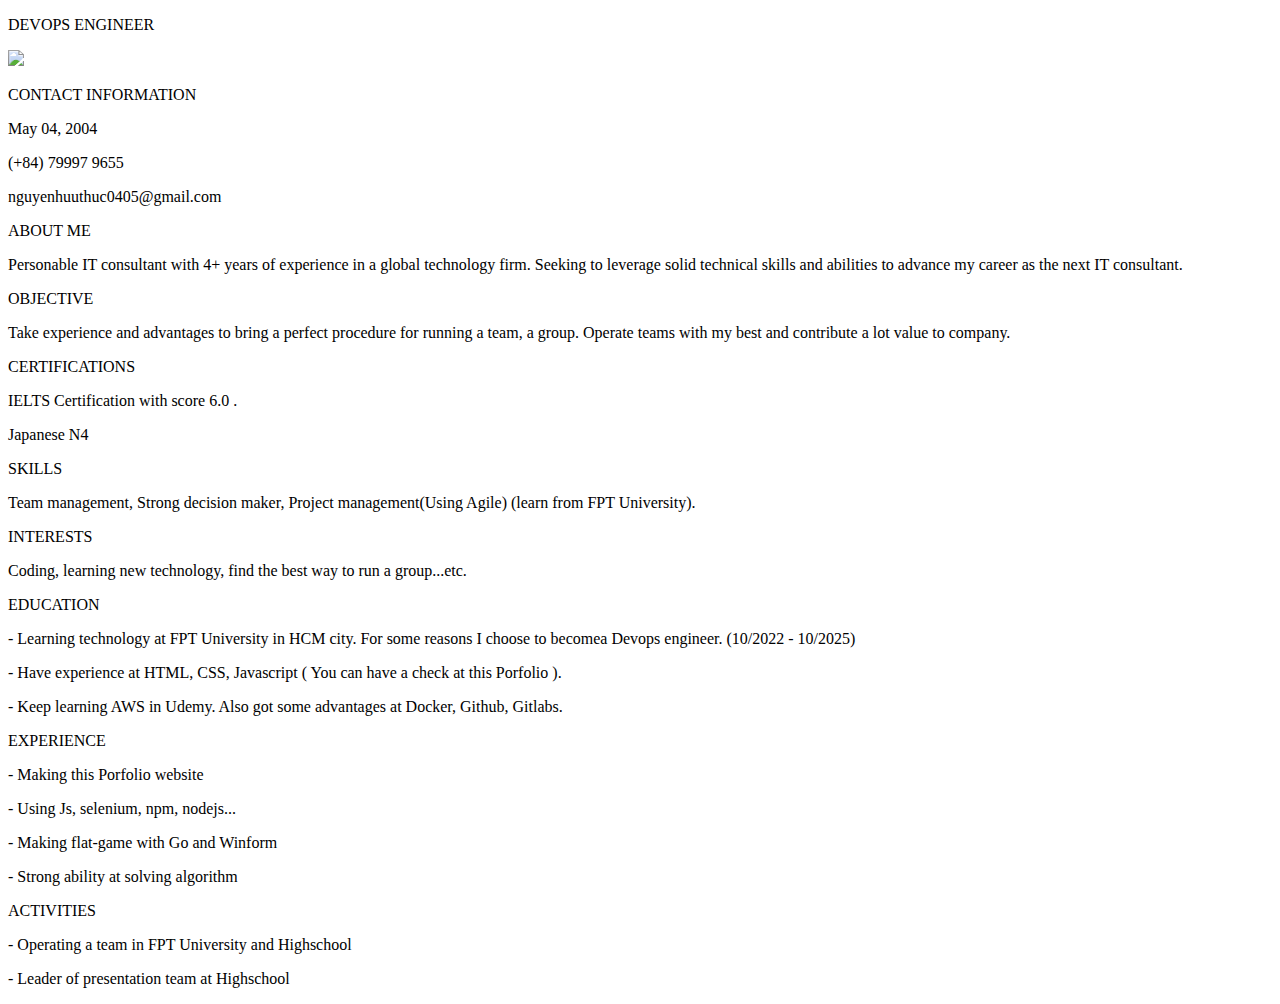
==== index2.html @ ca845ba9 "Create index2.html" ====
<!DOCTYPE html>

<html lang="eng"; lang="vi">

    <head>
        <title>PORFOLIO</title>
        <meta charset="UTF-8"/>
        <link rel="icon" type="image/x-icon" href="https://www.google.com/url?sa=i&url=https%3A%2F%2Fwww.flaticon.com%2Ffree-icon%2Fcoding_1802977&psig=AOvVaw3nJXG1uhhXhjz_kLl_zr9p&ust=1665544473146000&source=images&cd=vfe&ved=0CAwQjRxqFwoTCPCx9eaa1_oCFQAAAAAdAAAAABAS">
        <meta name="viewport" content="width=device-width, initial-scale=1">
        <link href='https://fonts.googleapis.com/css?family=Angkor' rel='stylesheet'>
        <script src="https://kit.fontawesome.com/05ec024090.js" crossorigin="anonymous"></script>
        <link rel="stylesheet" href=".style2.css">
        <script defer src="index2.js"></script>
        <script src="https://code.jquery.com/jquery-3.6.1.js"></script>
    </head>

    <body class="background2">


        <div class="left_part" id="lp"></div>
        <div class="top_right_part"></div>


        

        <div class="name">
            <p>DEVOPS ENGINEER</p>
        </div>

        <div class="nav" ><i class="fa-solid fa-caret-down" id="nav"></i></div>

        <div class="information" id="infor">
            <img class="photo" src="image2.jpg">
            <p class="tt">CONTACT INFORMATION</p>
            <p>May 04, 2004</p>
            <p>(+84) 79997 9655</p>
            <p>nguyenhuuthuc0405@gmail.com</p>
            <p class="tt">ABOUT ME</p>
            <p>Personable IT consultant with 4+ years of experience in a global technology firm. Seeking to leverage solid technical skills and abilities to advance my career as the next IT consultant.</p>
            <p class="tt">OBJECTIVE</p>
            <p> Take experience and advantages to bring a perfect procedure for running a team, a group. Operate teams with my best and contribute a lot value to company.</p>
            <p class="tt">CERTIFICATIONS</p>
            <p>IELTS Certification with score 6.0 .</p>
            <p>Japanese N4</p>
            <p class="tt">SKILLS</p>
            <p>Team management, Strong decision maker, Project management(Using Agile) (learn from FPT University).</p>
            <p class="tt">INTERESTS</p>
            <p>Coding, learning new technology, find the best way to run a group...etc.</p>
        </div>

        <!-- activity EXPERIENCE EDUCATION -->
        <div class="detail">
            <div class="container-edu">
                <p class="tt3">EDUCATION</p>
                <div class="edu-square"></div>
                <div class="e-detail">
                    <p>- Learning technology at FPT University in HCM city. For some reasons I choose to becomea Devops engineer. (10/2022 - 10/2025)</p>
                    <p>- Have experience at HTML, CSS, Javascript ( You can have a check at this Porfolio ).</p>
                    <p>- Keep learning AWS in Udemy. Also got some advantages at Docker, Github, Gitlabs.</p>
                </div>   
            </div>  
            <div class="container-exp">
                <p class="tt3">EXPERIENCE</p>
                <div class="exp-square"></div>
                <div class="e-detail">
                    <p>- Making this Porfolio website</p>
                    <p>- Using Js, selenium, npm, nodejs...</p>
                    <p>- Making flat-game with Go and Winform</p>
                    <p>- Strong ability at solving algorithm</p>
                </div>
            </div> 
            <div class="container-act">
                <p class="tt3">ACTIVITIES</p>
                <div class="act-square"></div>
                <div class="e-detail">
                    <p>- Operating a team in FPT University and Highschool</p>
                    <p>- Leader of presentation team at Highschool</p>
                </div>
            </div>          
        </div>
    </body>

</html>
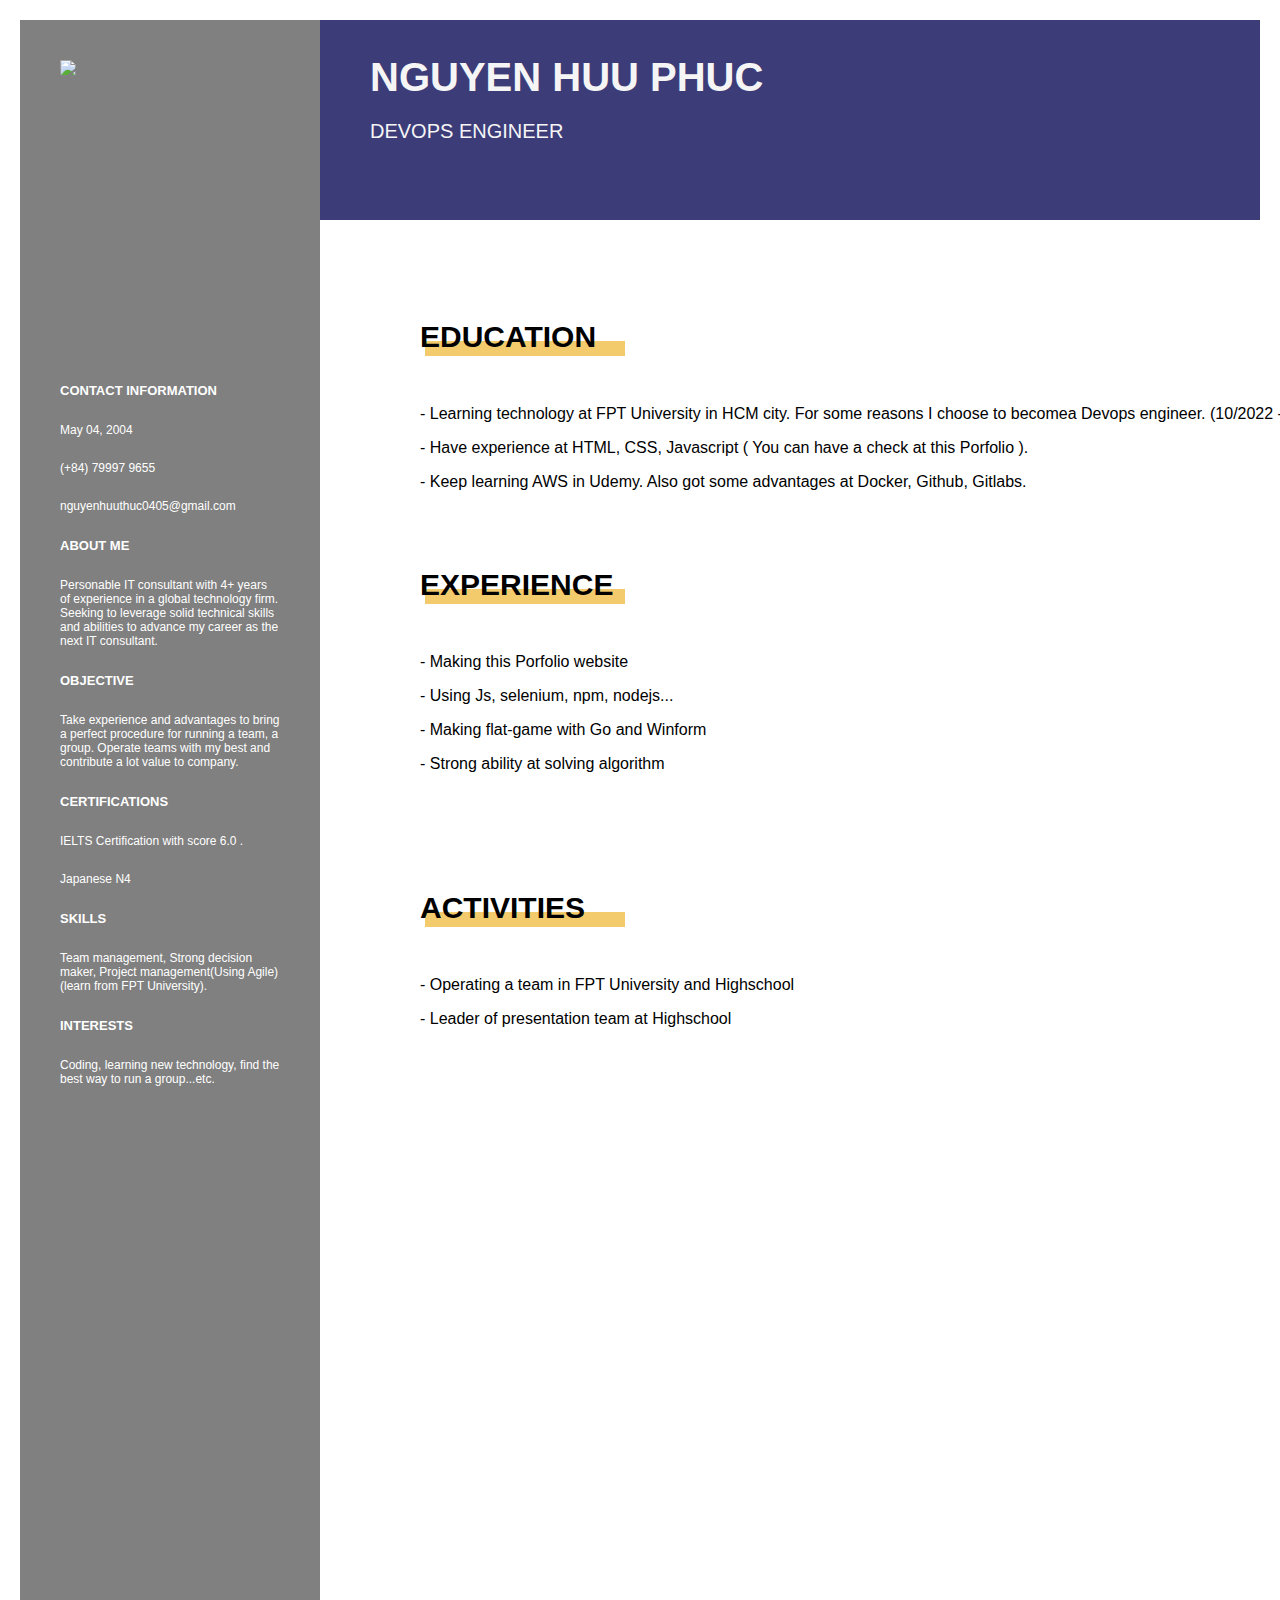
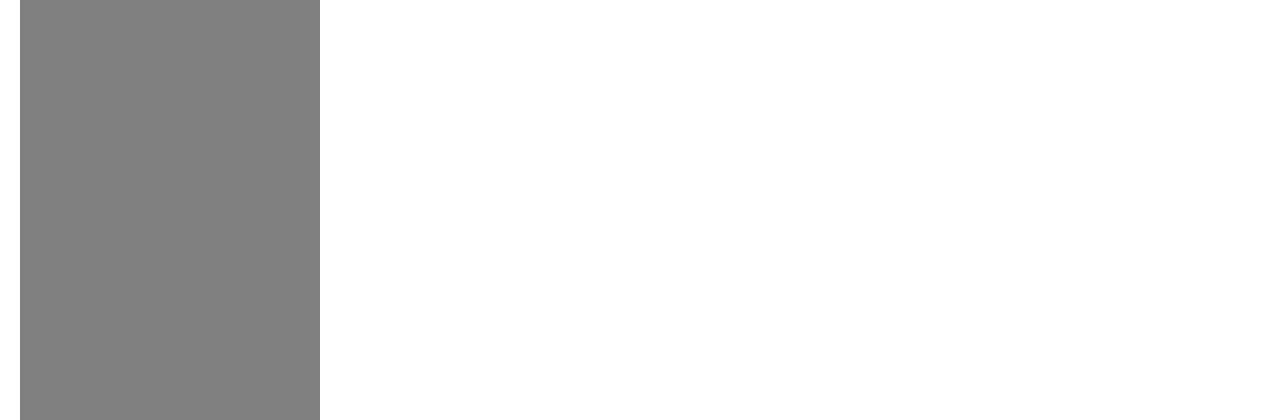
==== commit eb9b5889: "Update index2.html" ====
--- a/index2.html
+++ b/index2.html
@@ -9,7 +9,7 @@
         <meta name="viewport" content="width=device-width, initial-scale=1">
         <link href='https://fonts.googleapis.com/css?family=Angkor' rel='stylesheet'>
         <script src="https://kit.fontawesome.com/05ec024090.js" crossorigin="anonymous"></script>
-        <link rel="stylesheet" href=".style2.css">
+        <link rel="stylesheet" href="style2.css">
         <script defer src="index2.js"></script>
         <script src="https://code.jquery.com/jquery-3.6.1.js"></script>
     </head>
--- a/style2.css
+++ b/style2.css
@@ -0,0 +1,329 @@
+body,html{
+    height: 2000px;
+    margin: 10px;
+    font-family: Arial, Helvetica, sans-serif;
+}
+
+.background2{
+    position: relative;
+    background-image: white;
+    background-repeat: no-repeat;
+    background-attachment: fixed;
+    background-size: cover;
+}
+
+body::-webkit-scrollbar{
+    width: 10px;
+}
+body::-webkit-scrollbar-thumb{
+    background-image: blue;
+    border-radius: 5px;
+}
+body::-webkit-scrollbar-track{
+    background-color: rgb(212, 208, 236);
+}
+
+#lp{
+    position: absolute;
+    background-color: grey;
+    width: 300px;
+    height: 100%;
+    transition: 0.5s;
+    z-index: 3;
+}
+
+.top_right_part{
+    position: absolute;
+    background-color: rgb(60, 60, 121);
+    top: 0px;
+    left: 300px;
+    width: calc(100% - 300px);
+    height: 200px;
+    z-index: 1;
+}
+
+#nav{
+    position: relative;
+    visibility: hidden;
+    font-size: 30px;
+    margin: 1px;
+    color: white;
+    width: fit-content;
+    top: 10px;
+    left: 20px;
+    transition: 0.5s;
+    z-index: 5;
+}
+
+.photo{
+    position: absolute;
+    height: 300px;
+    width: auto;
+    top: -310px;
+    left: 0px;
+    z-index: 4;
+}
+
+.name{
+    position: absolute;
+    font-size: 20px;
+    color: whitesmoke;
+    left: 350px;
+    top: 35px;
+    z-index: 2;
+}
+
+.name::before{
+    content: "NGUYEN HUU PHUC";
+    font-size: 40px;
+    font-weight: bold;
+}
+
+#infor{
+    position: absolute;
+    top: 350px;
+    max-width: 220px;
+    margin-left: 40px;
+    font-size: 12px;
+    color: white;
+    display: flex;
+    flex-flow: column wrap;
+    transition: 0.7s;
+    z-index: 3;
+}
+
+.tt{
+    color: white;
+    border-bottom-style: solid;
+    border-color: white;
+    border: 20cm;
+    font-weight: bold;
+    font-size: 13px;
+}
+
+.detail{
+    position: absolute;
+    margin-left: 100px;
+    margin-top: 100px;
+    width: 30px;
+    height: 1650px;
+    top: 200px;
+    left: 300px;
+    /* border-color:black ;
+    border-style:solid ; */
+}
+
+.tt3{
+    position: relative;
+    margin: 0;
+    font-weight: bold;
+    font-size: 30px;
+    z-index: 2;
+}
+
+.container-edu{
+    position: absolute;
+}
+
+.edu-square{
+    position: relative;
+    background-color: rgb(243, 203, 108);
+    top: -13px;
+    left: 5px;
+    width: 200px;
+    height: 15px;
+    z-index: 1;
+}
+
+.e-detail{
+    position: relative;
+    width: 1000px;
+    padding: 20px 0px;
+}
+
+.container-exp{
+    position: relative;
+    top: 15%;
+}
+
+.exp-square{
+    position: relative;
+    background-color: rgb(243, 203, 108);
+    top: -13px;
+    left: 5px;
+    width: 200px;
+    height: 15px;
+    z-index: 1;
+}
+
+.container-act{
+    position: relative;
+    top: 20%;
+}
+
+.act-square{
+    position: relative;
+    background-color: rgb(243, 203, 108);
+    top: -13px;
+    left: 5px;
+    width: 200px;
+    height: 15px;
+    z-index: 1;
+}
+
+
+
+@media only screen and (max-width: 46.1875em){
+
+    #nav{
+        position: relative;
+        visibility: visible;
+        font-size: 30px;
+        margin: 1px;
+        color: white;
+        width: fit-content;
+        top: 10px;
+        left: 20px;
+        transition: 0.5s;
+    }
+    
+    .top_right_part{
+        position: absolute;
+        background-color: rgb(60, 60, 121);
+        top: 50px;
+        left: 0px;
+        width: 100%;
+        height: 200px;
+    }
+
+    #lp{
+        position: absolute;
+        background-color: grey;
+        width: 300px;
+        height: 100%;
+        transition: 0.5s;
+    }
+    
+    .name{
+        position: absolute;
+        font-size: 20px;
+        color: whitesmoke;
+        left: 10px;
+        top: 70px;
+    }
+    
+    .name::before{
+        content: "NGUYEN HUU PHUC";
+        font-size: 40px;
+        font-weight: bold;
+    }
+    
+    #infor{
+        position: absolute;
+        top: 350px;
+        max-width: 220px;
+        margin-left: 40px;
+        font-size: 12px;
+        color: white;
+        display: flex;
+        flex-flow: column wrap;
+        transition: 0.7s;
+    }
+    
+    .tt{
+        color: white;
+        border-bottom-style: solid;
+        border-color: white;
+        border: 20cm;
+        font-weight: bold;
+        font-size: 13px;
+    }
+    
+    .detail{
+        position: absolute;
+        margin-left: 0px;
+        margin-top: 80px;
+        width: 20px;
+        height: 1300px;
+        top: 200px;
+        left: 0px;
+        /* border-color:black ;
+        border-style:solid ; */
+    }
+    
+    .tt3{
+        position: relative;
+        margin: 0;
+        font-weight: bold;
+        font-size: 30px;
+        z-index: 2;
+    }
+    
+    .container-edu{
+        position: absolute;
+        width: 200px;
+    }
+    
+    .edu-square{
+        position: relative;
+        background-color: rgb(243, 203, 108);
+        top: -13px;
+        left: 5px;
+        width: 200px;
+        height: 15px;
+        z-index: 1;
+    }
+    
+    .e-detail{
+        position: relative;
+        width: 350px;
+        padding: 20px 0px;
+    }
+    
+    .container-exp{
+        position: relative;
+        top: 23%;
+    }
+    
+    .exp-square{
+        position: relative;
+        background-color: rgb(243, 203, 108);
+        top: -13px;
+        left: 5px;
+        width: 200px;
+        height: 15px;
+        z-index: 1;
+    }
+    
+    .container-act{
+        position: relative;
+        top: 25%;
+    }
+    
+    .act-square{
+        position: relative;
+        background-color: rgb(243, 203, 108);
+        top: -13px;
+        left: 5px;
+        width: 200px;
+        height: 15px;
+        z-index: 1;
+    }
+
+    .active#nav{
+        transform: rotate(90deg);
+        color: black;
+    }
+    
+    .active#infor{
+        transform: translateX(-150%);
+    }
+    
+    .active#lp{
+        transform: translateX(-150%);
+    }
+
+    .active#blur{
+
+    }
+}
